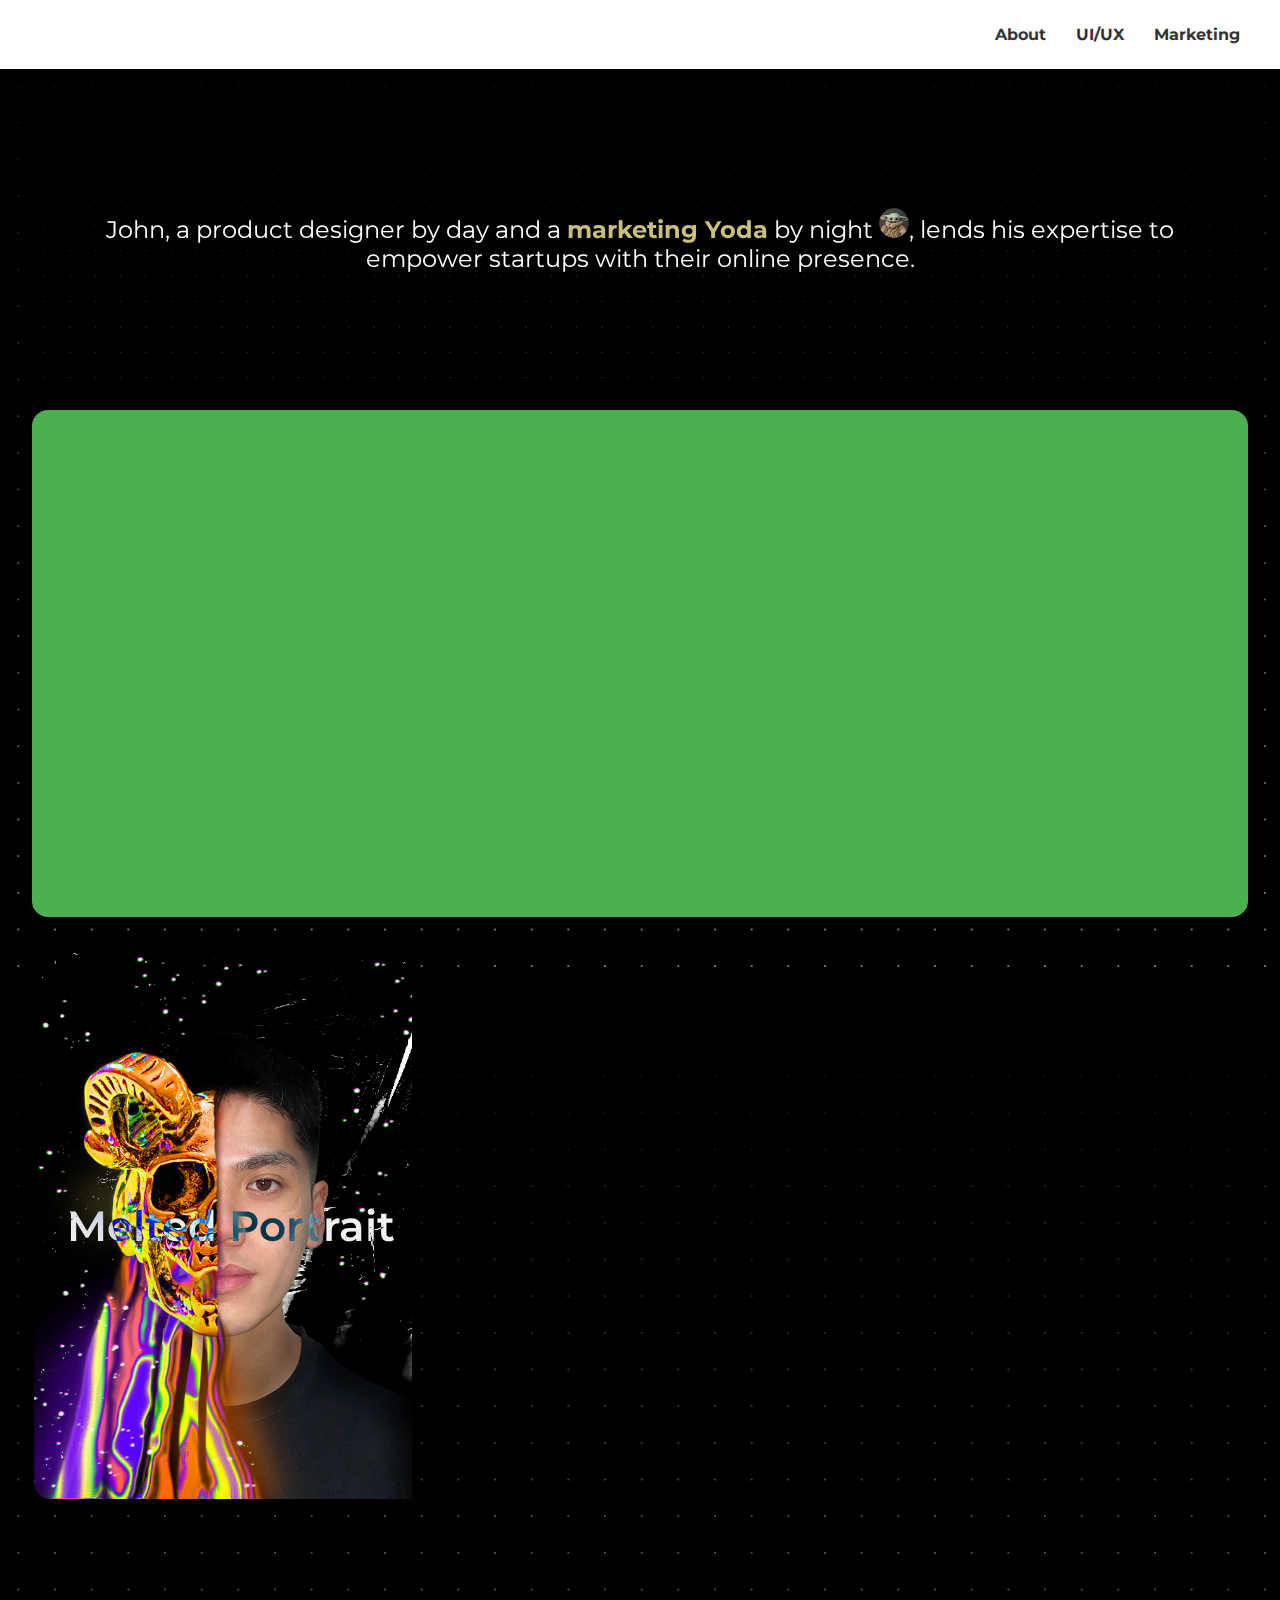
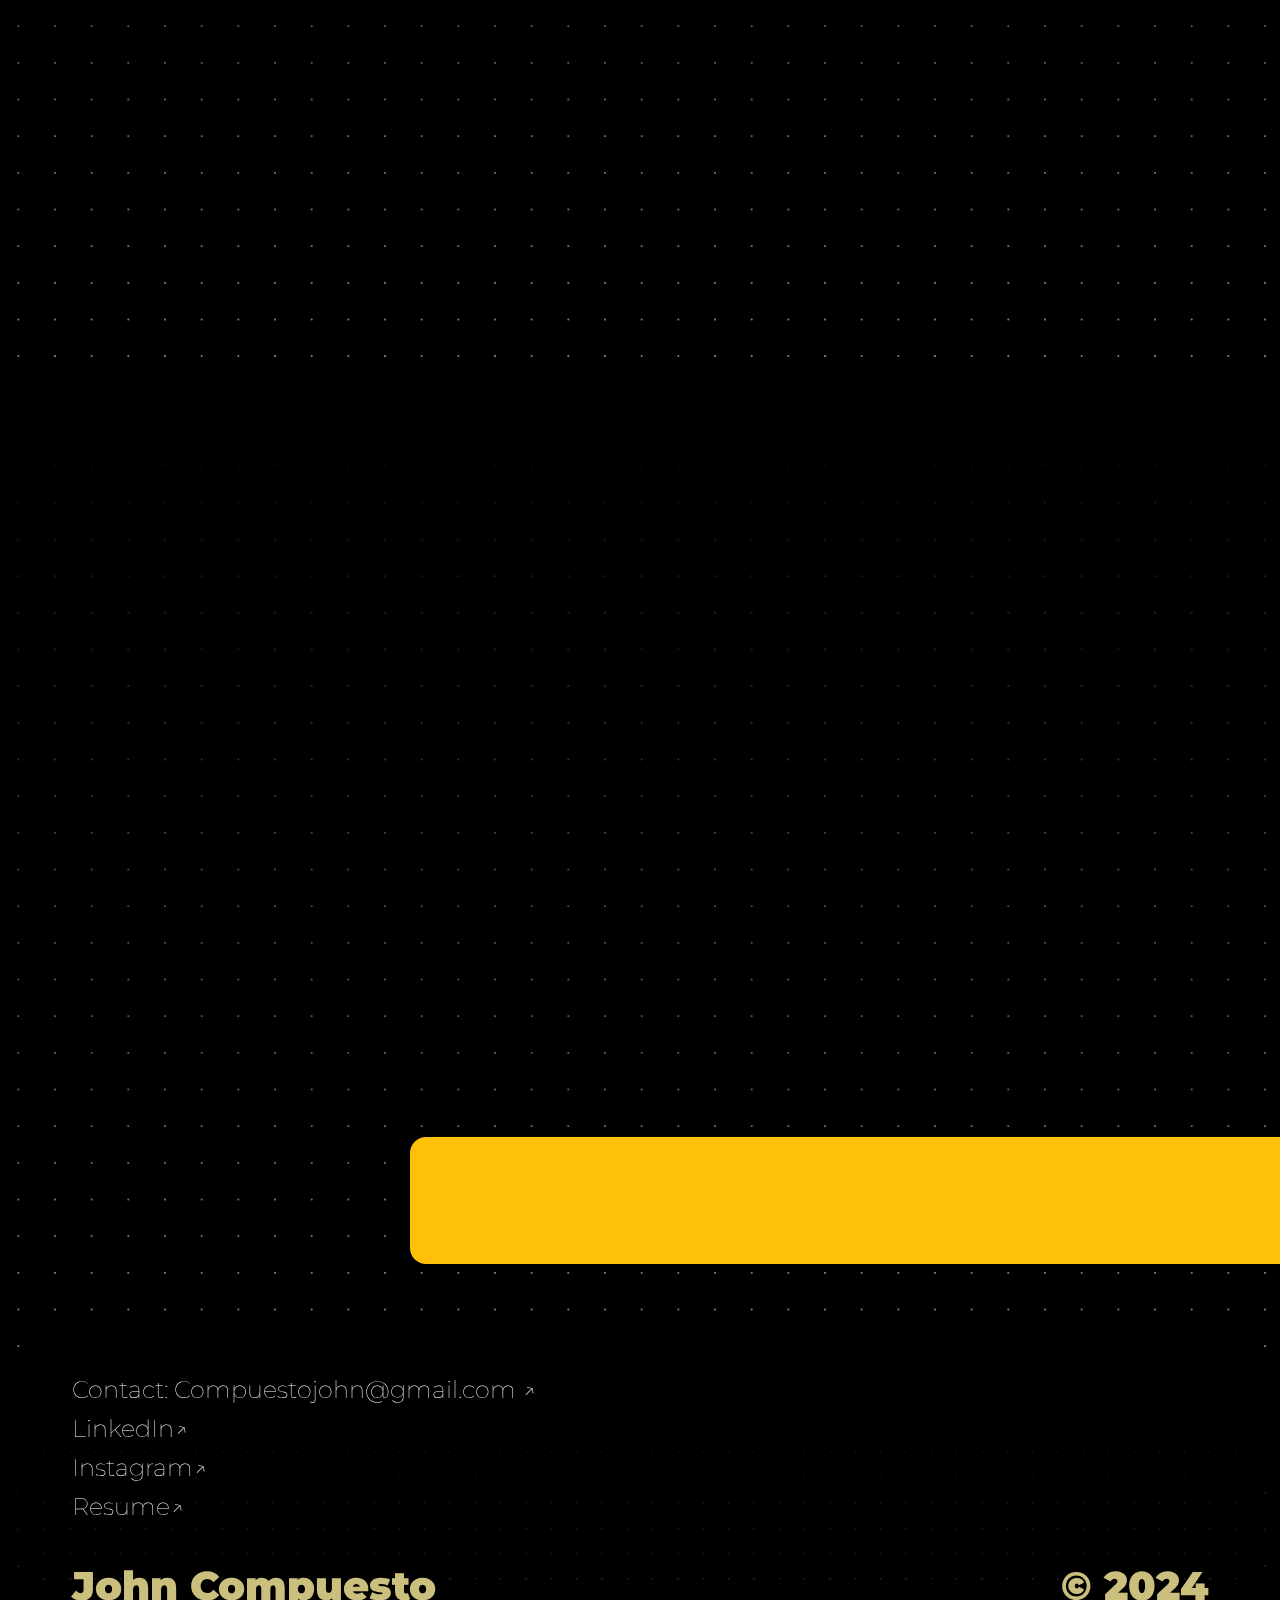
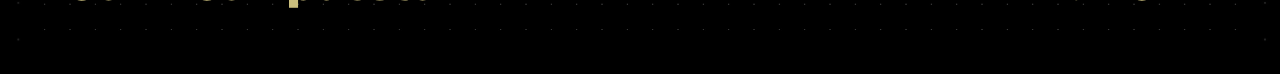
==== marketing.html @ cd7d30b0 "Add files via upload" ====
<!DOCTYPE html>
<html lang="en">

<head>
    <meta charset="utf-8">
    <title>Portfolio</title>
    <link rel="stylesheet" href="css/marketing.css">
    <link rel="preconnect" href="https://fonts.googleapis.com">
    <link rel="preconnect" href="https://fonts.gstatic.com" crossorigin>
    <link href="https://fonts.googleapis.com/css2?family=Montserrat:wght@400;500;600;700&display=swap" rel="stylesheet">
</head>

<body>
    
    <div id="page-container">
        <!-- Navigation Links -->
        <nav class="navbar">
            <a href="index.html" class="nav-link">About</a>
            <a href="ui-ux.html" class="nav-link">UI/UX</a>
            <a href="marketing.html" class="nav-link">Marketing</a>
        </nav>
    </div>

    <div class="container-1">
        <div class="card card-1">
            <!-- Content for the container-1 -->
            <h2>John, a product designer by day and a <span class="bold-text">marketing Yoda</span> by night <img src="images/Yoda.png" alt="Circle Picture" style="width: 30px; height: 30px; border-radius: 50%;">, lends his expertise to empower startups with their online presence.</h2>
        </div>
    </div>

    <div class="container-2">
        <div class="simple-box6">
            <iframe src="https://player.vimeo.com/video/886207044?autoplay=1&loop=1&muted=1&h=fc21b0b1f5&title=0&byline=0&autopause=0" width="100%" height="100%" frameborder="0" allow="autoplay; fullscreen; picture-in-picture" allowfullscreen></iframe>
        </div>
    </div>

    <div class="container-3">
        <div class="simple-box1">
            <!-- Duplicate the content of second-container here -->
            <div class="card">
                <span>Melted Portrait</span>
            </div>
            <div class="card">
                <span>Event Poster</span>
            </div>
            <div class="card">
                <span>Podcast Poster</span>
            </div>
            <div class="card">
                <span>Magazine Collage</span>
            </div>
        </div>

        <div class="simple-box2">
            <div class="card">
                <iframe src="https://player.vimeo.com/video/838898372?title=0&byline=0&portrait=0" width="640" height="360" frameborder="0" allow="autoplay; fullscreen; picture-in-picture" allowfullscreen></iframe>
            </div>

            <div class="card">
                <iframe src="https://player.vimeo.com/video/888841423?title=0&byline=0&portrait=0" width="640" height="360" frameborder="0" allow="autoplay; fullscreen; picture-in-picture" allowfullscreen></iframe>
            </div>

            <div class="card">
                <iframe src="https://player.vimeo.com/video/827679214?title=0&byline=0&portrait=0" width="640" height="360" frameborder="0" allow="autoplay; fullscreen; picture-in-picture" allowfullscreen></iframe>
            </div>

            <div class="card">
                <iframe src="https://player.vimeo.com/video/881138947?h=670d87b88b&title=0&byline=0" width="594" height="340" frameborder="0" allow="autoplay; fullscreen; picture-in-picture" allowfullscreen></iframe>
            </div>
        </div>
        
    </div>


    <div class="container-4">
        <div class="simple-box3">
            <div class="card">
                <iframe src="https://player.vimeo.com/video/852902179?title=0&byline=0&autopause=0" width="100%" height="100%" frameborder="0" allow="fullscreen; picture-in-picture" allowfullscreen></iframe>
            </div>
        
            <div class="card">
                <iframe src="https://player.vimeo.com/video/817682458?title=0&byline=0&portrait=0" width="100%" height="100%" frameborder="0" allow="autoplay; fullscreen; picture-in-picture" allowfullscreen></iframe>
            </div>
        
            <div class="card">
                <iframe src="https://player.vimeo.com/video/817679388?title=0&byline=0&autopause=0" width="100%" height="100%" frameborder="0" allow="fullscreen; picture-in-picture" allowfullscreen></iframe>
            </div>
            
            <div class="card">
                <iframe src="https://player.vimeo.com/video/852903905?title=0&byline=0&autopause=0" width="100%" height="100%" frameborder="0" allow="fullscreen; picture-in-picture" allowfullscreen></iframe>
            </div>
        </div>

        <div class="simple-box4">
            <div class="card">
                <iframe src="https://player.vimeo.com/video/833502425?h=802de7a0f3&title=false" width="594" height="340" frameborder="0" allow="autoplay; fullscreen; picture-in-picture" allowfullscreen></iframe>
            </div>

            <div class="card">
                <iframe src="https://player.vimeo.com/video/853476639?title=0&byline=0&portrait=0" width="640" height="360" frameborder="0" allow="autoplay; fullscreen; picture-in-picture" allowfullscreen></iframe>
            </div>

            <div class="card">
                <iframe width="594" height="340" src="https://www.youtube.com/embed/9gSvZK-hMQ0?si=nUef6DBLxq67LEzV" title="YouTube video player" frameborder="0" allow="accelerometer; autoplay; clipboard-write; encrypted-media; gyroscope; picture-in-picture; web-share" allowfullscreen></iframe>
            </div>

            <div class="card">
                <iframe src="https://player.vimeo.com/video/697681857?title=0&byline=0&portrait=0" width="640" height="360" frameborder="0" allow="autoplay; fullscreen; picture-in-picture" allowfullscreen></iframe>
            </div>
        </div>

        <div class="top-simple-box">
            <iframe src="https://player.vimeo.com/video/892976628?autoplay=1&loop=1&title=0&byline=0&portrait=0&muted=1&controls=0&autopause=0" width="100%" height="100%" frameborder="0" allow="autoplay; fullscreen; picture-in-picture" allowfullscreen></iframe>
        </div>
        
    </div>


    <div class="container-5">
        <div class="simple-box5">

            <div class="links-container">
                <div class="contact-info">
                    <a href="mailto:compuestojohn@gmail.com" class="contact-link">Contact: Compuestojohn@gmail.com  ↗</a>
                </div>
                
                <div class="social-links">
                    <a href="https://www.linkedin.com/in/johncompuesto/" class="social-link" target="_blank" rel="noopener noreferrer">LinkedIn↗</a>
                    <a href="https://www.instagram.com/corevizuals" class="social-link" target="_blank" rel="noopener noreferrer">Instagram↗</a>
                    <a href="images/John_Compuesto_Resume.pdf" class="social-link" target="_blank" rel="noopener noreferrer">Resume↗</a>
                </div>
            </div>
    
            <!-- Name and Year -->
            <div class="footer-info">
                <div class="name">John Compuesto</div>
                <div class="year">© 2024</div>
            </div>
        </div>
    </div>

    <script src="js/marketing.js" defer></script>
</body>

</html>
---- css/marketing.css ----
* {
    box-sizing: border-box;
}

:root {
    --background: #1F2336;
    --scrollbar-background: #313852;
    --text: #F1F1F1;
    --text-active: #F1F1F180;
    --font-family: 'Montserrat', sans-serif; 
}

html {
    scroll-behavior: smooth;
}

body {
    margin: 0;
    padding: 0;
    font-family: var(--font-family);
    height: 100vh;
    background-image: url(../images/dots-bg.jpg);
    background-size: cover;
    /* justify-content: center; */
    align-items: center;
    gap: 10px;
}


.navbar {
    position: fixed;
    top: 0;
    left: 0;
    right: 0;
    z-index: 1000; /* Set a high z-index to make sure it's above other elements */
    display: flex;
    justify-content: flex-end;
    padding: 25px;
    background-color: rgb(255, 255, 255);
}

.nav-link {
    margin: 0 15px;
    font-weight: 600;
    text-decoration: none;
    color: #333;
    font-weight: bold;
    font-size: 16px;
    transition: color 0.3s ease-in-out;
}

.nav-link:hover {
    color: #3498db; /* Change the color on hover as needed */
}

.active {
    color: #3498db; /* Set the color for the active link */
}


.card-1 {
    display: flex;
    align-items: center;
    justify-content: center;
}

.container-1 {
    display: flex;
    justify-content: center;
    align-items: center;
    /* padding: 40px; */
    margin-top: 90px;
    /* margin-bottom: 20px; Add margin to push down the existing containers */
}

.container-1 .card-1 {
    position: relative; 
    background-image: url(/images/dots-bg.jpg);
    background-size: cover;
    color: #fff;
    border-radius: 10px;
    padding: 40px; /* Increase padding for more space */
    width: 95%;
    height: 300px; /* Adjust height as needed */
    text-align: center;
    box-shadow: 0 4px 8px rgba(0, 0, 0, 0.1); /* Optional: add shadow for depth */
}



.card.card-1 h2 {
    font-weight: normal; /* Set default font-weight for h2 to normal */
    
}

.bold-text {
    font-weight: bold;
    color: #cbbf7d;
}


.container-2 {
    display: flex;
    justify-content: center;
    align-items: center;
    margin-top: 20px;
}

.container-2 .simple-box6 {
    position: relative;
    overflow: hidden;
    width: 95%;
    background-color: #4CAF50; /* Adjust background color as needed */
    color: white;
    border-radius: 16px;
    padding: 16px; /* Adjust padding as needed */
}

.container-2 .simple-box6 iframe {
    position: absolute;
    top: 54%;
    left: 50%;
    transform: translate(-50%, -50%);
    width: 150%; 
    height: 153%; 
    border-radius: 16px;
    object-fit: cover;
}


.simple-box6 {
    position: relative;
    overflow: hidden;
    min-width: 200px;
    min-height: 507px;
    background-color: #4CAF50;
    color: white;
    border-radius: 16px;
}


.container-3 {
    display: flex;
    align-items: flex-start;
    margin-top: 20px;
    gap: 22px;
}



.simple-box1 {
    display: flex;
    flex-direction: row;
    /* margin-top: 36px; */
    gap: 24px;
    padding: 16px;
    max-width: 404px;
    overflow-x: scroll;
    scroll-snap-type: x mandatory;
    align-self: flex-start;
    margin-left: 34px;
}

.simple-box1 .card {
    min-width: 394px;
    min-height: 546px;
    color: var(--text);
    display: flex;
    font-weight: 600;
    font-size: 2.6rem;
    border-radius: 16px;
    transition: all 0.2s;
    align-items: center;
    justify-content: center;
    cursor: pointer;
    scroll-snap-align: start;
    background-size: cover;
    background-position: center center;
}


.simple-box1::-webkit-scrollbar {
    height: 10px;
}

.simple-box1::-webkit-scrollbar-track {
    background: var(--scrollbar-background);
    border-radius: 999px;
}

.simple-box1::-webkit-scrollbar-thumb {
    background: var(--text);
    border-radius: 999px;
}


.simple-box1 .card:nth-child(1) {
    background-image: url(../images/Compuesto-portrait-web.jpg); 
}
.simple-box1 .card:nth-child(2) {
    background-image: url(../images/WeDo-Team-Graphic.jpg); 
}

.simple-box1 .card:nth-child(3) {
    background-image: url(../images/Podcast-Cover.jpg); 
}

.simple-box1 .card:nth-child(4) {
    background-image: url(../images/CompuestoJohn_Collage.jpg);
}





.simple-box2 {
    display: flex;
    flex-direction: row;
    gap: 24px;
    padding: 16px;
    max-width: 958px;
    overflow-x: scroll;
    scroll-snap-type: x mandatory;
}

.simple-box2 .card {
    position: relative;
    overflow: hidden;
    min-width: 953px;
    min-height: 546px;
    color: var(--text);
    display: flex;
    font-weight: 600;
    font-size: 1.5rem;
    border-radius: 16px;
    transition: all 0.2s;
    align-items: center;
    justify-content: center;
    cursor: pointer;
    scroll-snap-align: start;
}

.simple-box2 .card iframe {
    position: absolute;
    top: 50%;
    left: 50%;
    transform: translate(-50%, -50%);
    width: 102%; 
    height: 100%; 
    border-radius: 16px;
    object-fit: cover;
}


.simple-box2::-webkit-scrollbar {
    height: 10px;
}

.simple-box2::-webkit-scrollbar-track {
    background: var(--scrollbar-background);
    border-radius: 999px;
}

.simple-box2::-webkit-scrollbar-thumb {
    background: var(--text);
    border-radius: 999px;
}



.container-4 {
    display: flex;
    flex-wrap: wrap;
    align-items: flex-start;
    margin-top: 20px;
    gap: 22px;
}



.simple-box3 {
    display: flex;
    flex-direction: row;
    /* margin-top: 36px; */
    gap: 24px;
    padding: 16px;
    max-width: 404px;
    overflow-x: scroll;
    scroll-snap-type: x mandatory;
    align-self: flex-start;
    margin-left: 34px;
}

.simple-box3 .card {
    min-width: 394px;
    min-height: 703px;
    color: var(--text);
    display: flex;
    font-weight: 600;
    font-size: 2.6rem;
    border-radius: 16px;
    transition: all 0.2s;
    align-items: center;
    justify-content: center;
    cursor: pointer;
    scroll-snap-align: start;
    background-size: cover;
    background-position: center center;
}

.simple-box3 .card iframe {
    border-radius: 16px;
}

span {
    mix-blend-mode: difference; 
}

.simple-box3::-webkit-scrollbar {
    height: 10px;
}

.simple-box3::-webkit-scrollbar-track {
    background: var(--scrollbar-background);
    border-radius: 999px;
}

.simple-box3::-webkit-scrollbar-thumb {
    background: var(--text);
    border-radius: 999px;
}






.simple-box4 {
    display: flex;
    flex-direction: row;
    gap: 24px;
    padding: 16px;
    max-width: 958px;
    overflow-x: scroll;
    scroll-snap-type: x mandatory;
}

.simple-box4 .card {
    position: relative;
    overflow: hidden;
    min-width: 953px;
    min-height: 546px;
    color: var(--text);
    display: flex;
    font-weight: 600;
    font-size: 1.5rem;
    border-radius: 16px;
    transition: all 0.2s;
    align-items: center;
    justify-content: center;
    cursor: pointer;
    scroll-snap-align: start;
}

.simple-box4 .card iframe {
    position: absolute;
    top: 50%;
    left: 50%;
    transform: translate(-50%, -50%);
    width: 102%; 
    height: 100%; 
    border-radius: 16px;
    object-fit: cover;
}


.simple-box4::-webkit-scrollbar {
    height: 10px;
}

.simple-box4::-webkit-scrollbar-track {
    background: var(--scrollbar-background);
    border-radius: 999px;
}

.simple-box4::-webkit-scrollbar-thumb {
    background: var(--text);
    border-radius: 999px;
}






.container {
    display: flex;
    flex-direction: row;
    gap: 24px;
    padding: 16px;
    max-width: 602px;
    overflow-x: scroll;
    scroll-snap-type: x mandatory;
}

.container .card {
    position: relative;
    overflow: hidden;
    min-width: 591px;
    min-height: 341px;
    color: var(--text);
    display: flex;
    font-weight: 600;
    font-size: 1.5rem;
    border-radius: 16px;
    transition: all 0.2s;
    align-items: center;
    justify-content: center;
    cursor: pointer;
    scroll-snap-align: start;
}

.container .card iframe {
    position: absolute;
    top: 50%;
    left: 50%;
    transform: translate(-50%, -50%);
    width: 102%; 
    height: 100%; 
    border-radius: 16px;
    object-fit: cover;
}

.container::-webkit-scrollbar {
    height: 10px;
}

.container::-webkit-scrollbar-track {
    background: var(--scrollbar-background);
    border-radius: 999px;
}

.container::-webkit-scrollbar-thumb {
    background: var(--text);
    border-radius: 999px;
}

.top-simple-box {
    position: relative;
    overflow: hidden;
    margin-left: 32%;
    margin-top: -155px;
    min-width: 952px;
    min-height: 127px;
    background-color: #FFC107;
    color: white;
    border-radius: 16px;
    padding: 16px;
}

.top-simple-box iframe {
    position: absolute;
    top: 50%;
    left: 50%;
    transform: translate(-50%, -50%);
    width: 350%;
    height: 350%;
    border-radius: 16px;
    object-fit: cover;
}

.top-simple-box:hover iframe {
    pointer-events: auto;
}

.video-container {
    overflow: hidden;
    border-radius: 10px; 
}




.simple-box5 {
    display: flex;
    align-items: center;
    justify-content: center;
}

.container-5 {
    display: flex;
    justify-content: center;
    align-items: center;
    /* padding: 40px; */
    /* margin-top: 90px; */
    /* margin-bottom: 90px; */
}

.container-5 .simple-box5 {
    margin-bottom: 32px;
    /* background-color: rgb(29 80 115); */
    color: #fff;
    border-radius: 10px;
    padding: 40px; /* Increase padding for more space */
    width: 95%;
    height: 300px; /* Adjust height as needed */
    text-align: center;
    box-shadow: 0 4px 8px rgba(0, 0, 0, 0.1); /* Optional: add shadow for depth */
}


.container-5 {
    display: flex;
    justify-content: center;
    align-items: center;
    margin-top: 50px; /* Adjust margin as needed */
}

.simple-box5 {
    color: white;
    font-size: 18px; /* Adjust the font size for the entire footer section */
    border-radius: 10px;
    padding: 20px;
    display: flex;
    flex-direction: column; /* Align items in a column */
    align-items: flex-start; /* Align items to the start */
    width: 80%; /* Adjust width as needed */
    position: relative; /* Add position relative */
    background-image: url(../images/dots-bg.jpg);
    background-size: cover;
}

.contact-info {
    margin-bottom: 10px; /* Adjust spacing between contact and social links */
}

.contact-link,
.social-link {
    text-decoration: none;
    color: white;
    margin-right: 20px; /* Adjust spacing between links */
    font-family: var(--font-family);
    font-weight: 100;
}

.social-links {
    display: flex;
    flex-direction: column; /* Stack items vertically */
    align-items: flex-start; /* Align items to the start */
    margin-bottom: 10px; /* Add margin between the links */
}

.social-links a {
    margin-bottom: 10px; /* Add some spacing between the links */
}

.links-container {
    display: flex;
    flex-direction: column; /* Stack items vertically */
    justify-content: flex-start; /* Align items to the start */
    margin-bottom: 20px; /* Add some margin between the links and footer info */
}

.social-links,
.contact-info {
    margin-right: 20px; /* Add some spacing between the links */
}

.social-links a,
.contact-info a {
    margin-bottom: 10px; /* Add some spacing between individual links */
}

.contact-info a:hover,
.social-links a:hover {
    color: #c56dff; /* Change text color on hover */
}


.footer-info {
    /* position: absolute;
    bottom: 20px; */
    width: 100%;
    display: flex;
    justify-content: space-between; /* Align elements to the sides */
    font-size: 1.5rem;
}

.name {
    align-self: flex-start; /* Align to the flex-start */
    font-weight: 900;
    font-size: 2.5rem;
    color: #cbbf7d;
}

.year {
    align-self: flex-end; /* Align to the flex-end */
    font-weight: 900;
    font-size: 2.5rem;
    color: #cbbf7d;
}

a {
    font-size: 1.5rem;
}


/* container-1 & simple-box5 bg overlay */



/* page transition */

body {
    opacity: 0;
    transition: opacity 2s ease-in-out;
}

body.loaded {
    opacity: 1;
}
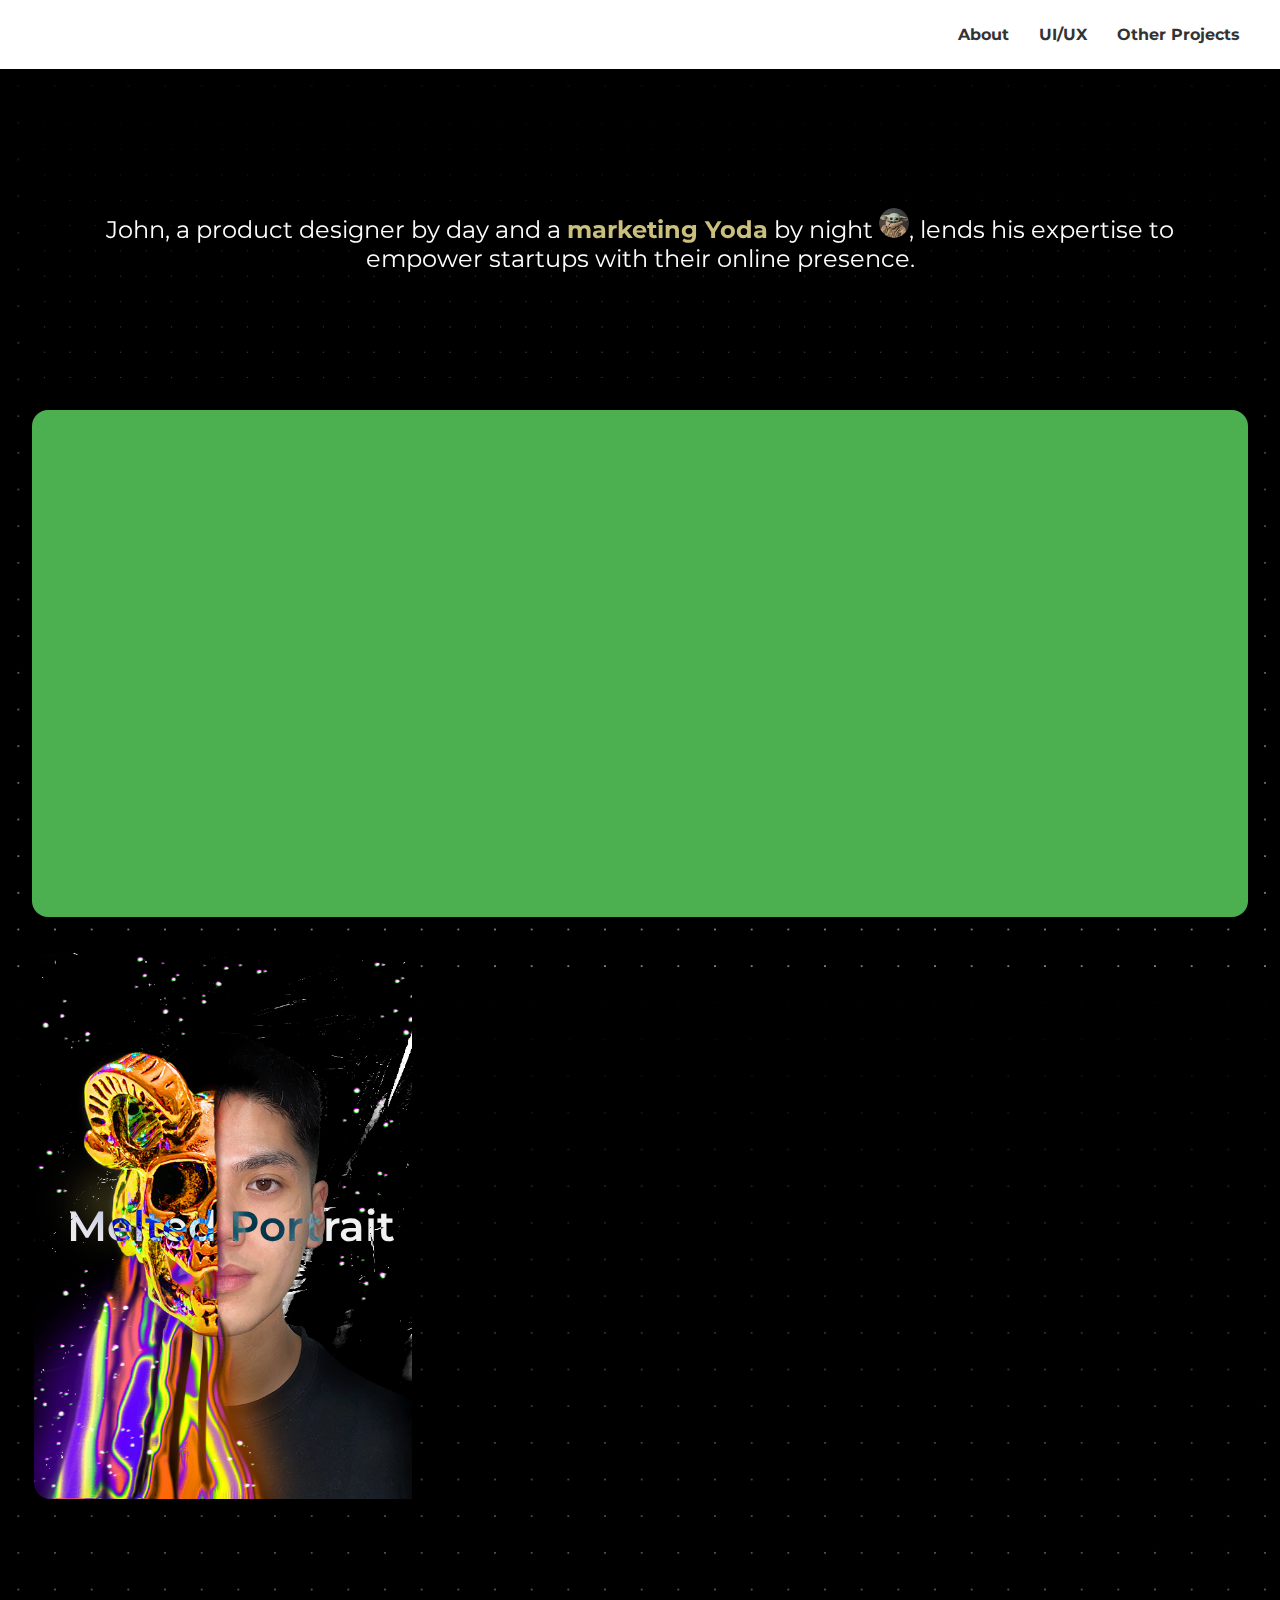
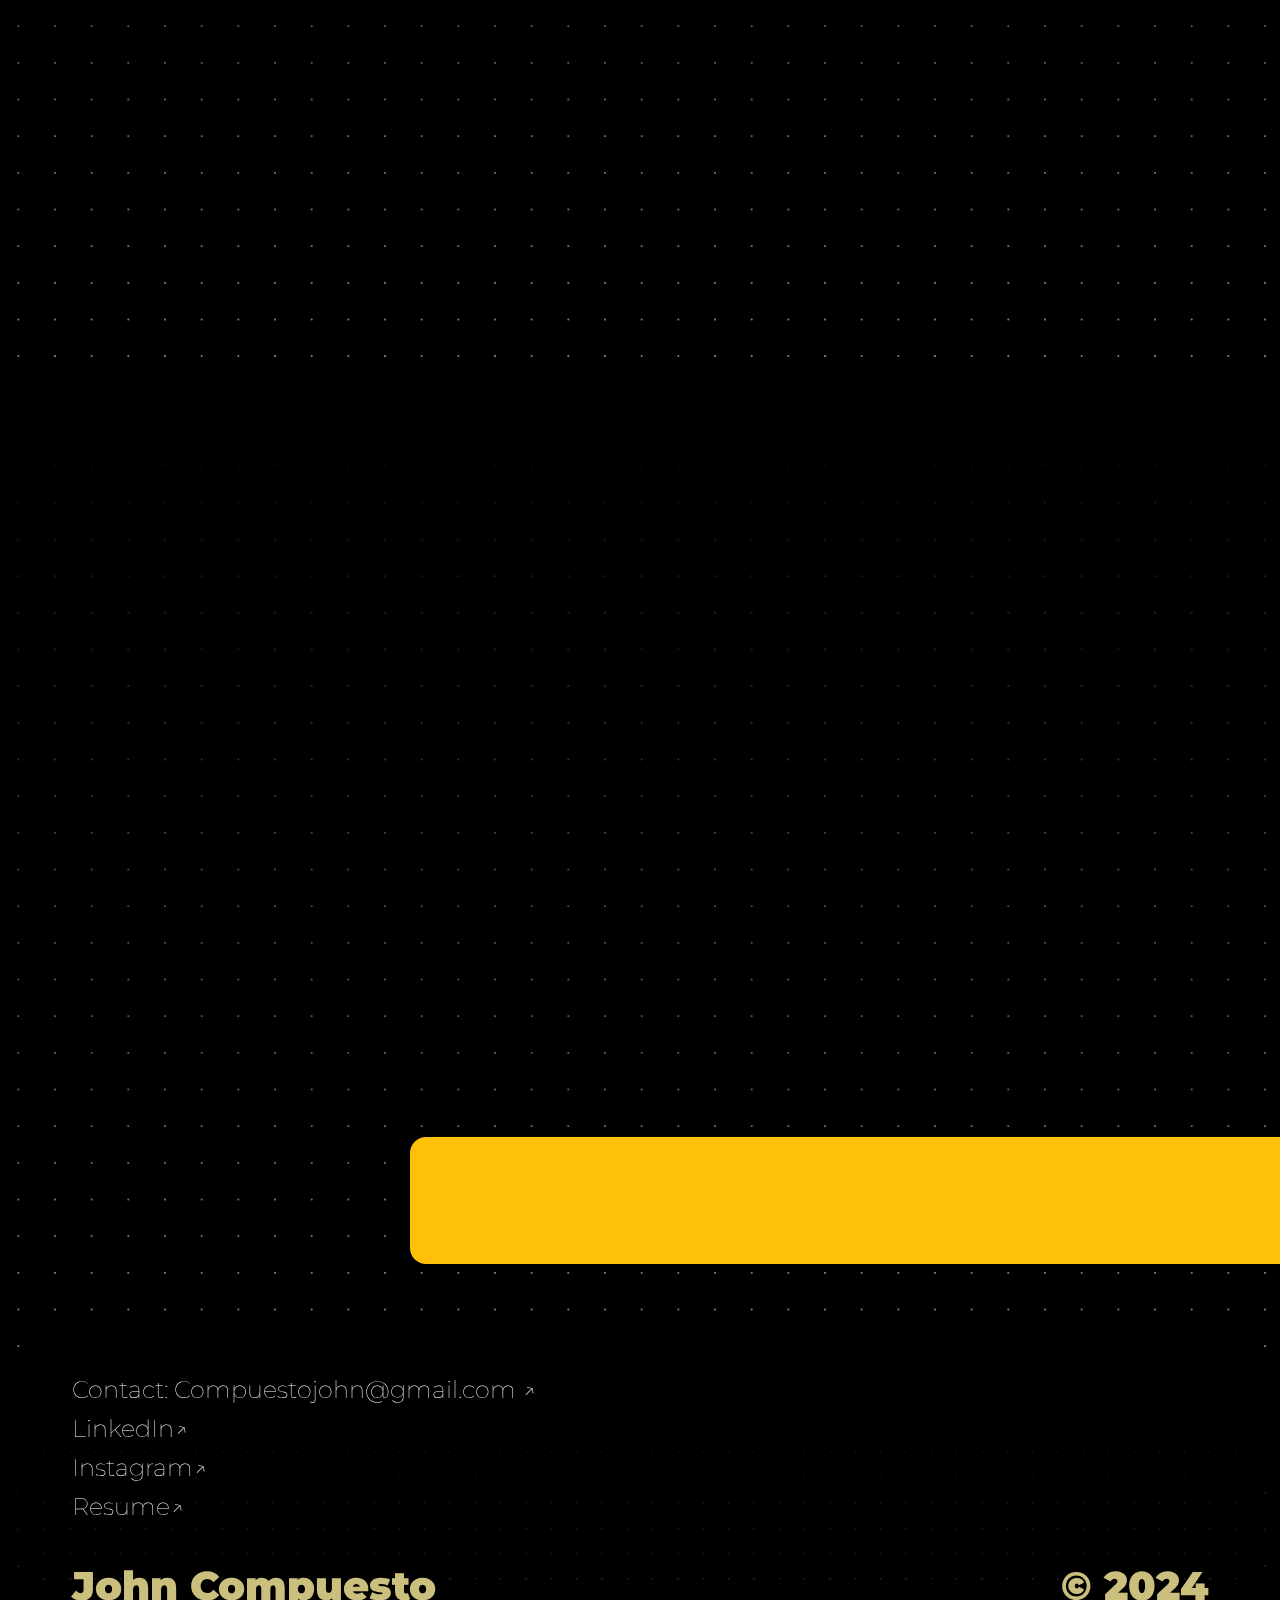
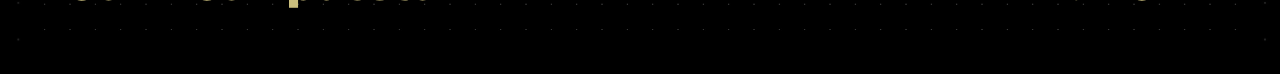
==== commit f70d0575: "new changes to the descriptions of texts" ====
--- a/marketing.html
+++ b/marketing.html
@@ -17,7 +17,7 @@
         <nav class="navbar">
             <a href="index.html" class="nav-link">About</a>
             <a href="ui-ux.html" class="nav-link">UI/UX</a>
-            <a href="marketing.html" class="nav-link">Marketing</a>
+            <a href="marketing.html" class="nav-link">Other Projects</a>
         </nav>
     </div>
 
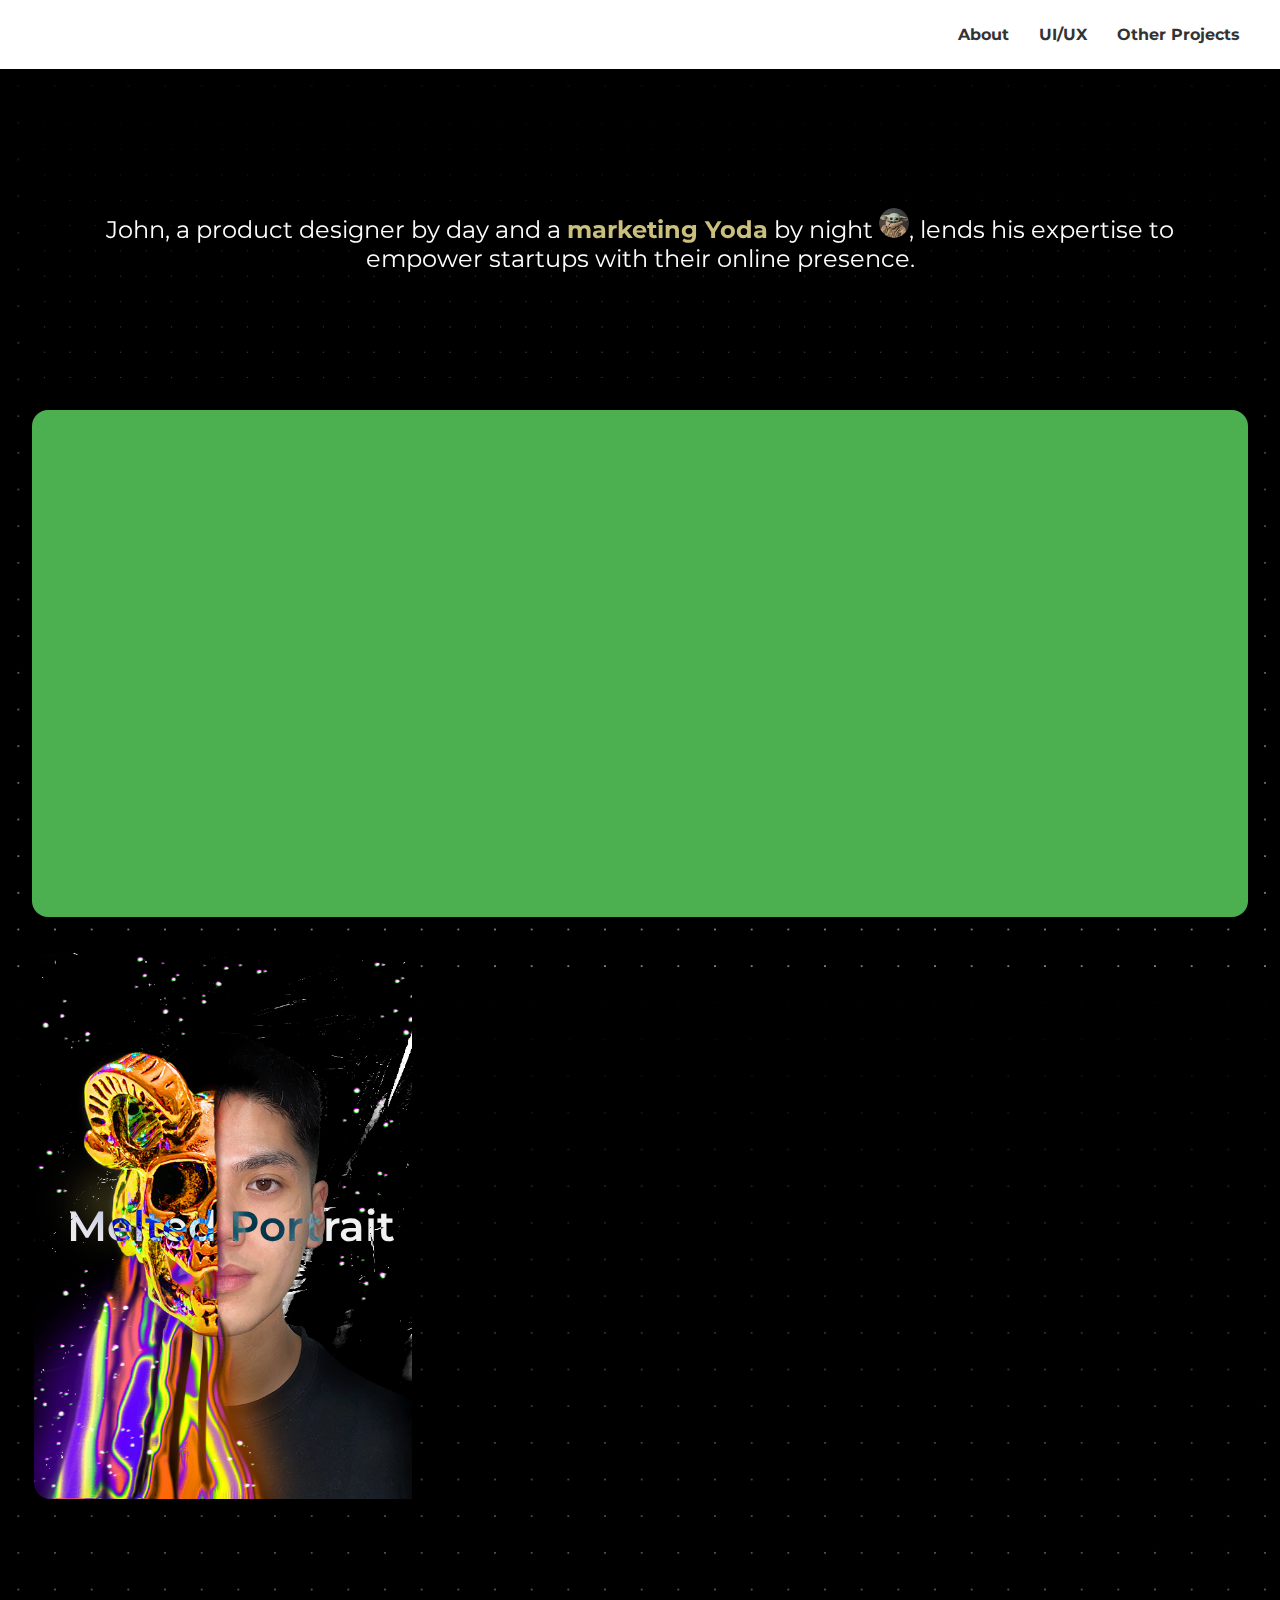
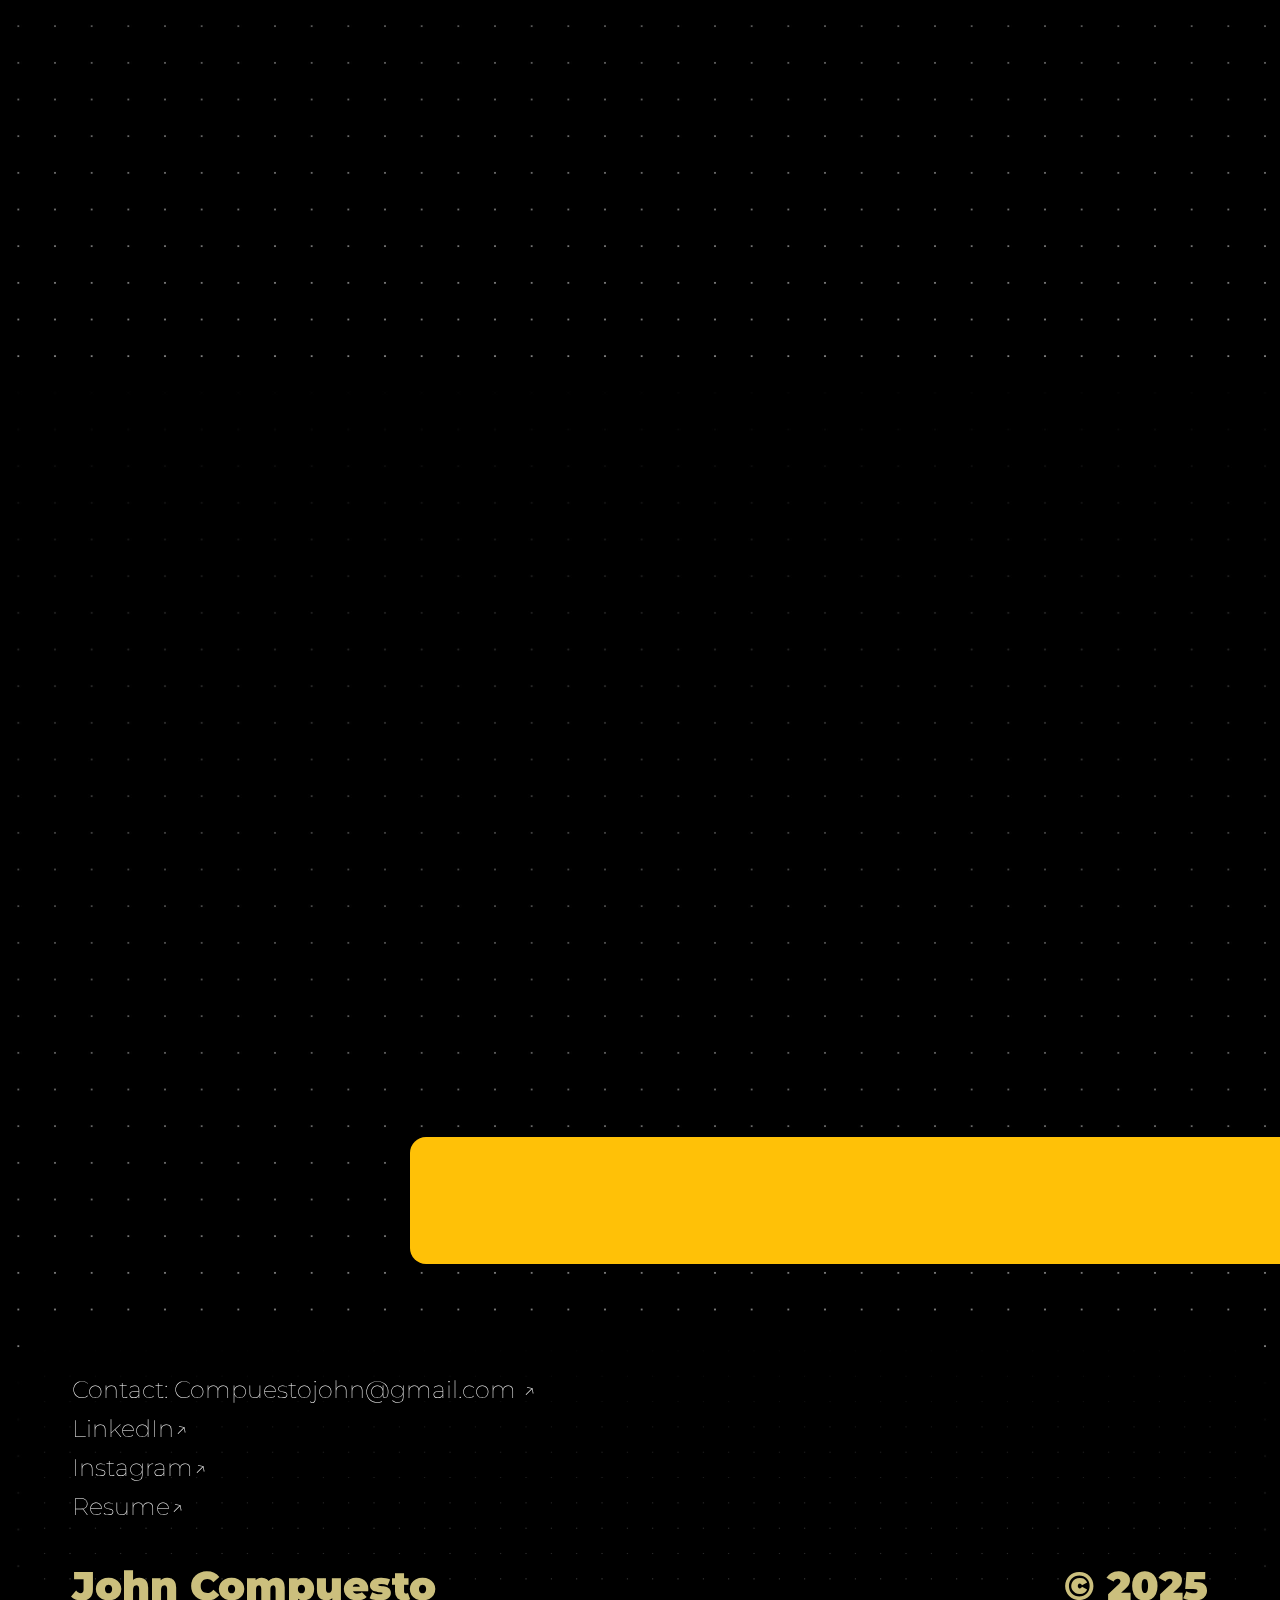
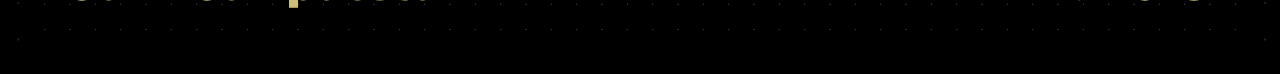
==== commit 0d26df2f: "Updating my portfolio" ====
--- a/marketing.html
+++ b/marketing.html
@@ -127,14 +127,14 @@
                 <div class="social-links">
                     <a href="https://www.linkedin.com/in/johncompuesto/" class="social-link" target="_blank" rel="noopener noreferrer">LinkedIn↗</a>
                     <a href="https://www.instagram.com/corevizuals" class="social-link" target="_blank" rel="noopener noreferrer">Instagram↗</a>
-                    <a href="images/John_Compuesto_Resume.pdf" class="social-link" target="_blank" rel="noopener noreferrer">Resume↗</a>
+                    <a href="images/my_resume.pdf" class="social-link" target="_blank" rel="noopener noreferrer">Resume↗</a>
                 </div>
             </div>
     
             <!-- Name and Year -->
             <div class="footer-info">
                 <div class="name">John Compuesto</div>
-                <div class="year">© 2024</div>
+                <div class="year">© 2025</div>
             </div>
         </div>
     </div>
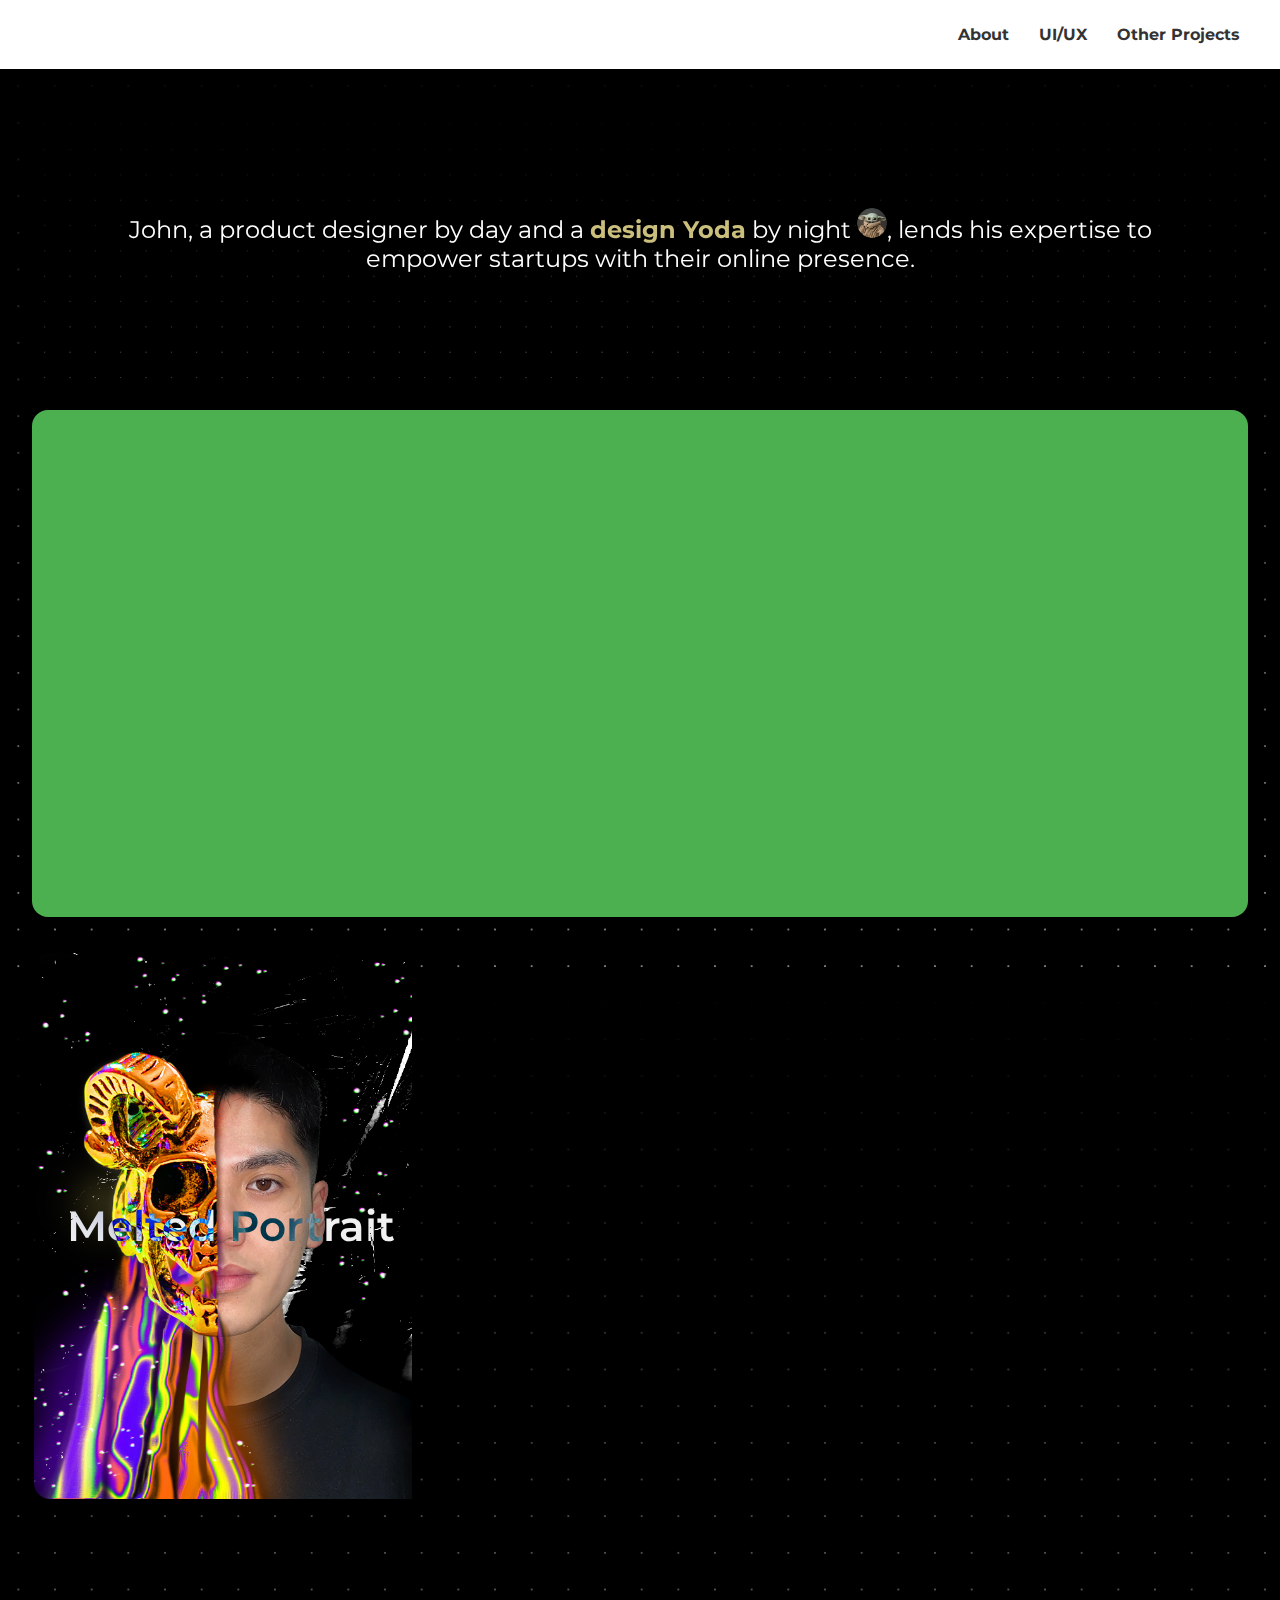
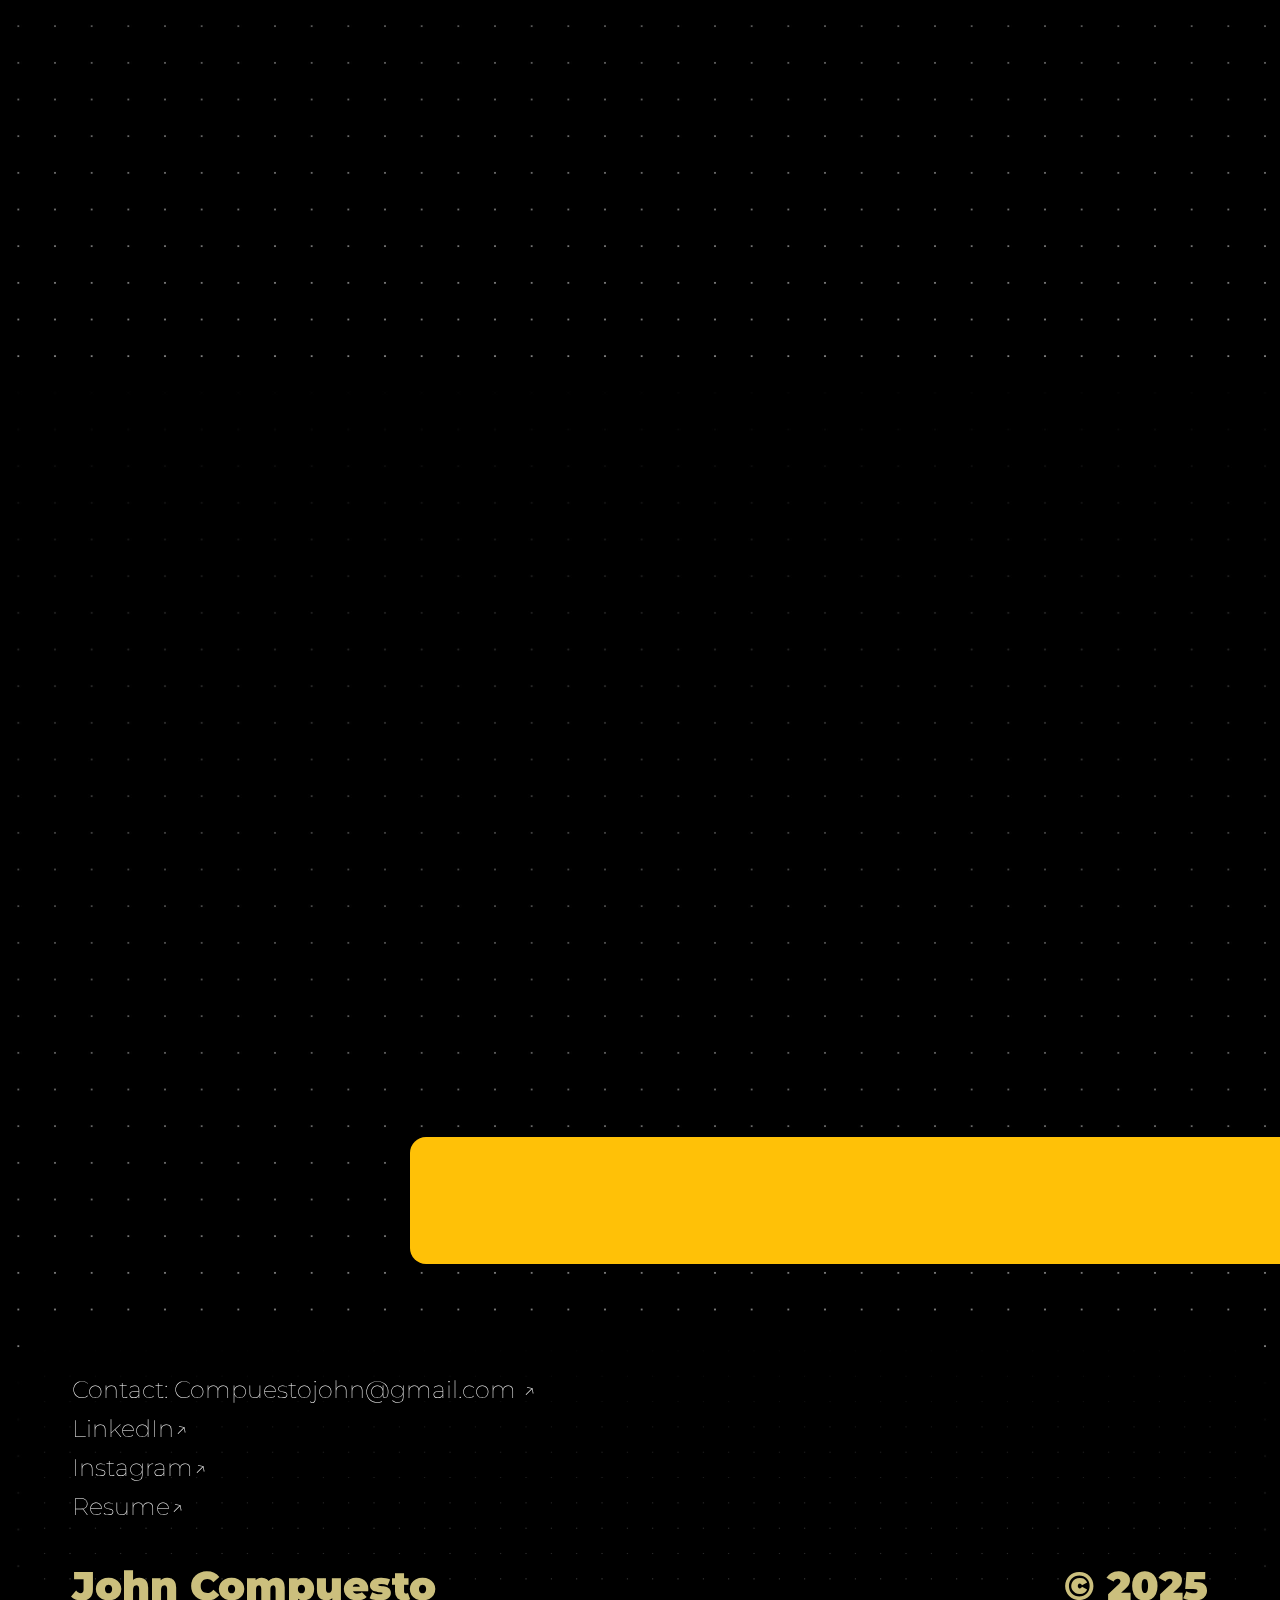
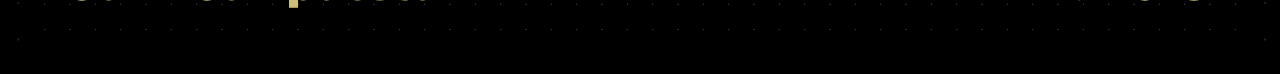
==== commit c7fc290e: "small changes" ====
--- a/marketing.html
+++ b/marketing.html
@@ -24,7 +24,7 @@
     <div class="container-1">
         <div class="card card-1">
             <!-- Content for the container-1 -->
-            <h2>John, a product designer by day and a <span class="bold-text">marketing Yoda</span> by night <img src="images/Yoda.png" alt="Circle Picture" style="width: 30px; height: 30px; border-radius: 50%;">, lends his expertise to empower startups with their online presence.</h2>
+            <h2>John, a product designer by day and a <span class="bold-text">design Yoda</span> by night <img src="images/Yoda.png" alt="Circle Picture" style="width: 30px; height: 30px; border-radius: 50%;">, lends his expertise to empower startups with their online presence.</h2>
         </div>
     </div>
 
